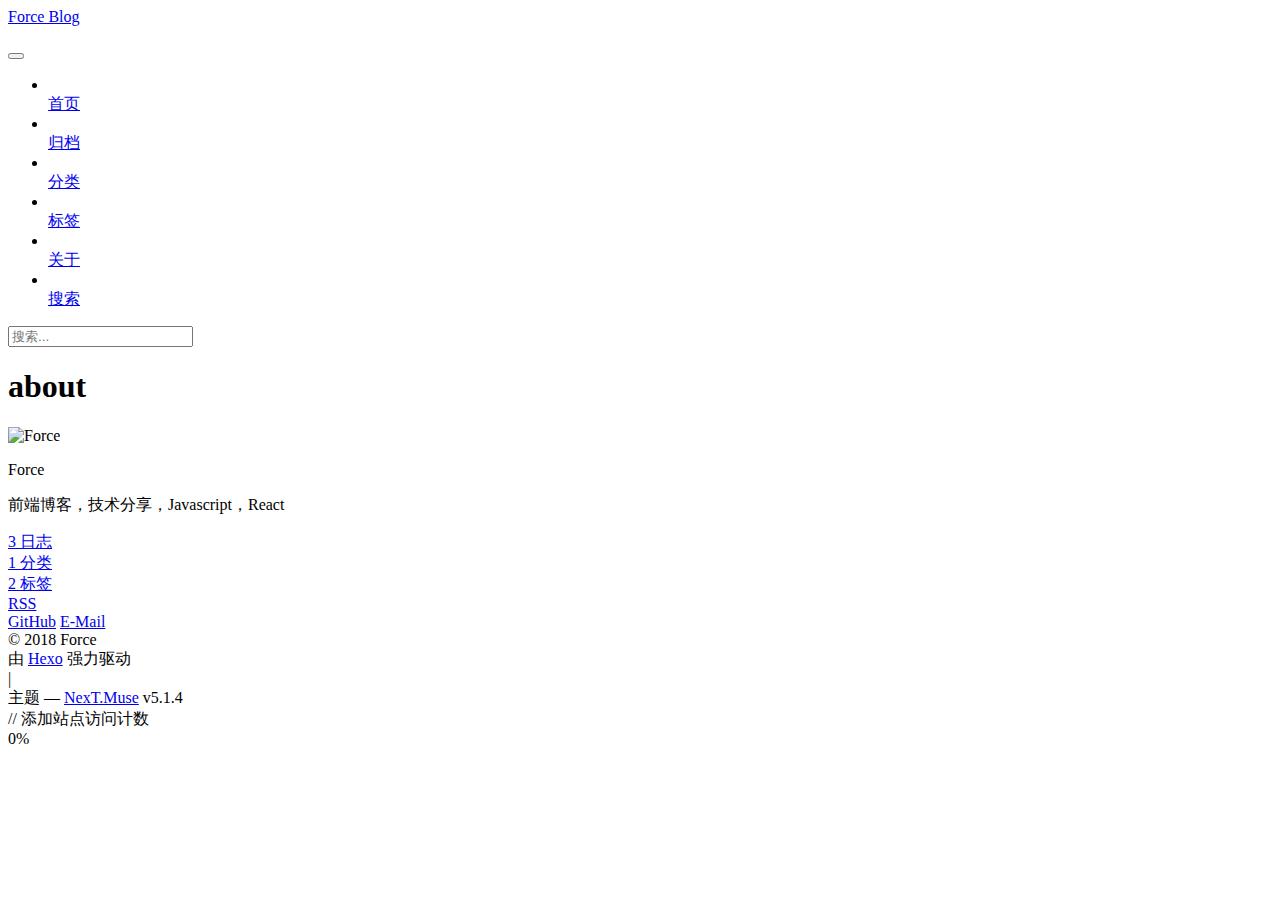
==== about/index.html @ 88c3c304 "Site updated: 2018-09-09 19:58:48" ====
<!DOCTYPE html>



  


<html class="theme-next muse use-motion" lang="zh-Hans">
<head>
  <meta charset="UTF-8"/>
<meta http-equiv="X-UA-Compatible" content="IE=edge" />
<meta name="viewport" content="width=device-width, initial-scale=1, maximum-scale=1"/>
<meta name="theme-color" content="#222">









<meta http-equiv="Cache-Control" content="no-transform" />
<meta http-equiv="Cache-Control" content="no-siteapp" />
















  
  
  <link href="/blog/lib/fancybox/source/jquery.fancybox.css?v=2.1.5" rel="stylesheet" type="text/css" />







<link href="/blog/lib/font-awesome/css/font-awesome.min.css?v=4.6.2" rel="stylesheet" type="text/css" />

<link href="/blog/css/main.css?v=5.1.4" rel="stylesheet" type="text/css" />


  <link rel="apple-touch-icon" sizes="180x180" href="/blog/blog/images/favicon.png?v=5.1.4">


  <link rel="icon" type="image/png" sizes="32x32" href="/blog/blog/images/favicon.png?v=5.1.4">


  <link rel="icon" type="image/png" sizes="16x16" href="/blog/blog/images/favicon.png?v=5.1.4">


  <link rel="mask-icon" href="/blog/images/logo.svg?v=5.1.4" color="#222">





  <meta name="keywords" content="Hexo, NexT" />





  <link rel="alternate" href="/blog/atom.xml" title="Force Blog" type="application/atom+xml" />






<meta name="description" content="前端博客，技术分享，Javascript，React">
<meta property="og:type" content="website">
<meta property="og:title" content="about">
<meta property="og:url" content="http://force.github.io/about/index.html">
<meta property="og:site_name" content="Force Blog">
<meta property="og:description" content="前端博客，技术分享，Javascript，React">
<meta property="og:locale" content="zh-Hans">
<meta property="og:updated_time" content="2018-09-07T05:12:31.979Z">
<meta name="twitter:card" content="summary">
<meta name="twitter:title" content="about">
<meta name="twitter:description" content="前端博客，技术分享，Javascript，React">



<script type="text/javascript" id="hexo.configurations">
  var NexT = window.NexT || {};
  var CONFIG = {
    root: '/blog/',
    scheme: 'Muse',
    version: '5.1.4',
    sidebar: {"position":"left","display":"always       //在所有页面中都显示","offset":12,"b2t":false,"scrollpercent":true,"onmobile":false},
    fancybox: true,
    tabs: true,
    motion: {"enable":true,"async":false,"transition":{"post_block":"fadeIn","post_header":"slideDownIn","post_body":"slideDownIn","coll_header":"slideLeftIn","sidebar":"slideUpIn"}},
    duoshuo: {
      userId: '0',
      author: '博主'
    },
    algolia: {
      applicationID: '',
      apiKey: '',
      indexName: '',
      hits: {"per_page":10},
      labels: {"input_placeholder":"Search for Posts","hits_empty":"We didn't find any results for the search: ${query}","hits_stats":"${hits} results found in ${time} ms"}
    }
  };
</script>



  <link rel="canonical" href="http://force.github.io/about/"/>





  <title>about | Force Blog</title>
  








</head>

<body itemscope itemtype="http://schema.org/WebPage" lang="zh-Hans">

  
  
    
  

  <div class="container sidebar-position-left page-post-detail">
    <div class="headband"></div>

    <header id="header" class="header" itemscope itemtype="http://schema.org/WPHeader">
      <div class="header-inner"><div class="site-brand-wrapper">
  <div class="site-meta ">
    

    <div class="custom-logo-site-title">
      <a href="/blog/"  class="brand" rel="start">
        <span class="logo-line-before"><i></i></span>
        <span class="site-title">Force Blog</span>
        <span class="logo-line-after"><i></i></span>
      </a>
    </div>
      
        <p class="site-subtitle"></p>
      
  </div>

  <div class="site-nav-toggle">
    <button>
      <span class="btn-bar"></span>
      <span class="btn-bar"></span>
      <span class="btn-bar"></span>
    </button>
  </div>
</div>

<nav class="site-nav">
  

  
    <ul id="menu" class="menu">
      
        
        <li class="menu-item menu-item-home">
          <a href="/blog/" rel="section">
            
              <i class="menu-item-icon fa fa-fw fa-首页                       //首页"></i> <br />
            
            首页
          </a>
        </li>
      
        
        <li class="menu-item menu-item-archives">
          <a href="/blog/archives/" rel="section">
            
              <i class="menu-item-icon fa fa-fw fa-文章              //归档"></i> <br />
            
            归档
          </a>
        </li>
      
        
        <li class="menu-item menu-item-categories">
          <a href="/blog/categories/" rel="section">
            
              <i class="menu-item-icon fa fa-fw fa-分类          //分类"></i> <br />
            
            分类
          </a>
        </li>
      
        
        <li class="menu-item menu-item-tags">
          <a href="/blog/tags/" rel="section">
            
              <i class="menu-item-icon fa fa-fw fa-标签                      /标签"></i> <br />
            
            标签
          </a>
        </li>
      
        
        <li class="menu-item menu-item-about">
          <a href="/blog/about/" rel="section">
            
              <i class="menu-item-icon fa fa-fw fa-关于                    //关于"></i> <br />
            
            关于
          </a>
        </li>
      

      
        <li class="menu-item menu-item-search">
          
            <a href="javascript:;" class="popup-trigger">
          
            
              <i class="menu-item-icon fa fa-search fa-fw"></i> <br />
            
            搜索
          </a>
        </li>
      
    </ul>
  

  
    <div class="site-search">
      
  <div class="popup search-popup local-search-popup">
  <div class="local-search-header clearfix">
    <span class="search-icon">
      <i class="fa fa-search"></i>
    </span>
    <span class="popup-btn-close">
      <i class="fa fa-times-circle"></i>
    </span>
    <div class="local-search-input-wrapper">
      <input autocomplete="off"
             placeholder="搜索..." spellcheck="false"
             type="text" id="local-search-input">
    </div>
  </div>
  <div id="local-search-result"></div>
</div>



    </div>
  
</nav>



 </div>
    </header>

    <main id="main" class="main">
      <div class="main-inner">
        <div class="content-wrap">
          <div id="content" class="content">
            

  <div id="posts" class="posts-expand">
    
    
    
    <div class="post-block page">
      <header class="post-header">

	<h1 class="post-title" itemprop="name headline">about</h1>



</header>

      
      
      
      <div class="post-body">
        
        
          
        
      </div>
      
      
      
    </div>
    
    
    
  </div>


          </div>
          


          

  



        </div>
        
          
  
  <div class="sidebar-toggle">
    <div class="sidebar-toggle-line-wrap">
      <span class="sidebar-toggle-line sidebar-toggle-line-first"></span>
      <span class="sidebar-toggle-line sidebar-toggle-line-middle"></span>
      <span class="sidebar-toggle-line sidebar-toggle-line-last"></span>
    </div>
  </div>

  <aside id="sidebar" class="sidebar">
    
    <div class="sidebar-inner">

      

      

      <section class="site-overview-wrap sidebar-panel sidebar-panel-active">
        <div class="site-overview">
          <div class="site-author motion-element" itemprop="author" itemscope itemtype="http://schema.org/Person">
            
              <img class="site-author-image" itemprop="image"
                src="/blog/images/head.jpg"
                alt="Force" />
            
              <p class="site-author-name" itemprop="name">Force</p>
              <p class="site-description motion-element" itemprop="description">前端博客，技术分享，Javascript，React</p>
          </div>

          <nav class="site-state motion-element">

            
              <div class="site-state-item site-state-posts">
              
                <a href="/blog/archives/">
              
                  <span class="site-state-item-count">3</span>
                  <span class="site-state-item-name">日志</span>
                </a>
              </div>
            

            
              
              
              <div class="site-state-item site-state-categories">
                <a href="/blog/categories/index.html">
                  <span class="site-state-item-count">1</span>
                  <span class="site-state-item-name">分类</span>
                </a>
              </div>
            

            
              
              
              <div class="site-state-item site-state-tags">
                <a href="/blog/Tags/index.html">
                  <span class="site-state-item-count">2</span>
                  <span class="site-state-item-name">标签</span>
                </a>
              </div>
            

          </nav>

          
            <div class="feed-link motion-element">
              <a href="/blog/atom.xml" rel="alternate">
                <i class="fa fa-rss"></i>
                RSS
              </a>
            </div>
          

          
            <div class="links-of-author motion-element">
                
                  <span class="links-of-author-item">
                    <a href="https://github.com/yyforce" target="_blank" title="GitHub">
                      
                        <i class="fa fa-fw fa-github"></i>GitHub</a>
                  </span>
                
                  <span class="links-of-author-item">
                    <a href="871139452@qq.com" target="_blank" title="E-Mail">
                      
                        <i class="fa fa-fw fa-envelope"></i>E-Mail</a>
                  </span>
                
            </div>
          

          
          

          
          

          

        </div>
      </section>

      

      

    </div>
  </aside>


        
      </div>
    </main>

    <footer id="footer" class="footer">
      <div class="footer-inner">
        <div class="copyright">&copy; <span itemprop="copyrightYear">2018</span>
  <span class="with-love">
    <i class="fa fa-user"></i>
  </span>
  <span class="author" itemprop="copyrightHolder">Force</span>

  
</div>


  <div class="powered-by">由 <a class="theme-link" target="_blank" href="https://hexo.io">Hexo</a> 强力驱动</div>



  <span class="post-meta-divider">|</span>



  <div class="theme-info">主题 &mdash; <a class="theme-link" target="_blank" href="https://github.com/iissnan/hexo-theme-next">NexT.Muse</a> v5.1.4</div>

// 添加站点访问计数
<div>
<script async src="https://dn-lbstatics.qbox.me/busuanzi/2.3/busuanzi.pure.mini.js"></script>
<span id="busuanzi_container_site_pv" style='display:none'>
    本站总访问量 <span id="busuanzi_value_site_pv"></span> 次
    <span class="post-meta-divider">|</span>
</span>
<span id="busuanzi_container_site_uv" style='display:none'>
    有<span id="busuanzi_value_site_uv"></span>人看过我的博客啦
</span>
</div>



        







        
      </div>
    </footer>

    
      <div class="back-to-top">
        <i class="fa fa-arrow-up"></i>
        
          <span id="scrollpercent"><span>0</span>%</span>
        
      </div>
    

    

  </div>

  

<script type="text/javascript">
  if (Object.prototype.toString.call(window.Promise) !== '[object Function]') {
    window.Promise = null;
  }
</script>









  








  
  





  
  
    <script type="text/javascript" src="/blog/lib/jquery/index.js?v=2.1.3"></script>
  

  
  
    <script type="text/javascript" src="/blog/lib/fastclick/lib/fastclick.min.js?v=1.0.6"></script>
  

  
  
    <script type="text/javascript" src="/blog/lib/jquery_lazyload/jquery.lazyload.js?v=1.9.7"></script>
  

  
  
    <script type="text/javascript" src="/blog/lib/velocity/velocity.min.js?v=1.2.1"></script>
  

  
  
    <script type="text/javascript" src="/blog/lib/velocity/velocity.ui.min.js?v=1.2.1"></script>
  

  
  
    <script type="text/javascript" src="/blog/lib/fancybox/source/jquery.fancybox.pack.js?v=2.1.5"></script>
  

  
  
    <script type="text/javascript" src="/blog/lib/three/three.min.js"></script>
  

  
  
    <script type="text/javascript" src="/blog/lib/three/canvas_sphere.min.js"></script>
  


  


  <script type="text/javascript" src="/blog/js/src/utils.js?v=5.1.4"></script>

  <script type="text/javascript" src="/blog/js/src/motion.js?v=5.1.4"></script>



  
  

  
  <script type="text/javascript" src="/blog/js/src/scrollspy.js?v=5.1.4"></script>
<script type="text/javascript" src="/blog/js/src/post-details.js?v=5.1.4"></script>



  


  <script type="text/javascript" src="/blog/js/src/bootstrap.js?v=5.1.4"></script>



  


  




	





  





  












  

  <script type="text/javascript">
    // Popup Window;
    var isfetched = false;
    var isXml = true;
    // Search DB path;
    var search_path = "search.xml";
    if (search_path.length === 0) {
      search_path = "search.xml";
    } else if (/json$/i.test(search_path)) {
      isXml = false;
    }
    var path = "/blog/" + search_path;
    // monitor main search box;

    var onPopupClose = function (e) {
      $('.popup').hide();
      $('#local-search-input').val('');
      $('.search-result-list').remove();
      $('#no-result').remove();
      $(".local-search-pop-overlay").remove();
      $('body').css('overflow', '');
    }

    function proceedsearch() {
      $("body")
        .append('<div class="search-popup-overlay local-search-pop-overlay"></div>')
        .css('overflow', 'hidden');
      $('.search-popup-overlay').click(onPopupClose);
      $('.popup').toggle();
      var $localSearchInput = $('#local-search-input');
      $localSearchInput.attr("autocapitalize", "none");
      $localSearchInput.attr("autocorrect", "off");
      $localSearchInput.focus();
    }

    // search function;
    var searchFunc = function(path, search_id, content_id) {
      'use strict';

      // start loading animation
      $("body")
        .append('<div class="search-popup-overlay local-search-pop-overlay">' +
          '<div id="search-loading-icon">' +
          '<i class="fa fa-spinner fa-pulse fa-5x fa-fw"></i>' +
          '</div>' +
          '</div>')
        .css('overflow', 'hidden');
      $("#search-loading-icon").css('margin', '20% auto 0 auto').css('text-align', 'center');

      $.ajax({
        url: path,
        dataType: isXml ? "xml" : "json",
        async: true,
        success: function(res) {
          // get the contents from search data
          isfetched = true;
          $('.popup').detach().appendTo('.header-inner');
          var datas = isXml ? $("entry", res).map(function() {
            return {
              title: $("title", this).text(),
              content: $("content",this).text(),
              url: $("url" , this).text()
            };
          }).get() : res;
          var input = document.getElementById(search_id);
          var resultContent = document.getElementById(content_id);
          var inputEventFunction = function() {
            var searchText = input.value.trim().toLowerCase();
            var keywords = searchText.split(/[\s\-]+/);
            if (keywords.length > 1) {
              keywords.push(searchText);
            }
            var resultItems = [];
            if (searchText.length > 0) {
              // perform local searching
              datas.forEach(function(data) {
                var isMatch = false;
                var hitCount = 0;
                var searchTextCount = 0;
                var title = data.title.trim();
                var titleInLowerCase = title.toLowerCase();
                var content = data.content.trim().replace(/<[^>]+>/g,"");
                var contentInLowerCase = content.toLowerCase();
                var articleUrl = decodeURIComponent(data.url);
                var indexOfTitle = [];
                var indexOfContent = [];
                // only match articles with not empty titles
                if(title != '') {
                  keywords.forEach(function(keyword) {
                    function getIndexByWord(word, text, caseSensitive) {
                      var wordLen = word.length;
                      if (wordLen === 0) {
                        return [];
                      }
                      var startPosition = 0, position = [], index = [];
                      if (!caseSensitive) {
                        text = text.toLowerCase();
                        word = word.toLowerCase();
                      }
                      while ((position = text.indexOf(word, startPosition)) > -1) {
                        index.push({position: position, word: word});
                        startPosition = position + wordLen;
                      }
                      return index;
                    }

                    indexOfTitle = indexOfTitle.concat(getIndexByWord(keyword, titleInLowerCase, false));
                    indexOfContent = indexOfContent.concat(getIndexByWord(keyword, contentInLowerCase, false));
                  });
                  if (indexOfTitle.length > 0 || indexOfContent.length > 0) {
                    isMatch = true;
                    hitCount = indexOfTitle.length + indexOfContent.length;
                  }
                }

                // show search results

                if (isMatch) {
                  // sort index by position of keyword

                  [indexOfTitle, indexOfContent].forEach(function (index) {
                    index.sort(function (itemLeft, itemRight) {
                      if (itemRight.position !== itemLeft.position) {
                        return itemRight.position - itemLeft.position;
                      } else {
                        return itemLeft.word.length - itemRight.word.length;
                      }
                    });
                  });

                  // merge hits into slices

                  function mergeIntoSlice(text, start, end, index) {
                    var item = index[index.length - 1];
                    var position = item.position;
                    var word = item.word;
                    var hits = [];
                    var searchTextCountInSlice = 0;
                    while (position + word.length <= end && index.length != 0) {
                      if (word === searchText) {
                        searchTextCountInSlice++;
                      }
                      hits.push({position: position, length: word.length});
                      var wordEnd = position + word.length;

                      // move to next position of hit

                      index.pop();
                      while (index.length != 0) {
                        item = index[index.length - 1];
                        position = item.position;
                        word = item.word;
                        if (wordEnd > position) {
                          index.pop();
                        } else {
                          break;
                        }
                      }
                    }
                    searchTextCount += searchTextCountInSlice;
                    return {
                      hits: hits,
                      start: start,
                      end: end,
                      searchTextCount: searchTextCountInSlice
                    };
                  }

                  var slicesOfTitle = [];
                  if (indexOfTitle.length != 0) {
                    slicesOfTitle.push(mergeIntoSlice(title, 0, title.length, indexOfTitle));
                  }

                  var slicesOfContent = [];
                  while (indexOfContent.length != 0) {
                    var item = indexOfContent[indexOfContent.length - 1];
                    var position = item.position;
                    var word = item.word;
                    // cut out 100 characters
                    var start = position - 20;
                    var end = position + 80;
                    if(start < 0){
                      start = 0;
                    }
                    if (end < position + word.length) {
                      end = position + word.length;
                    }
                    if(end > content.length){
                      end = content.length;
                    }
                    slicesOfContent.push(mergeIntoSlice(content, start, end, indexOfContent));
                  }

                  // sort slices in content by search text's count and hits' count

                  slicesOfContent.sort(function (sliceLeft, sliceRight) {
                    if (sliceLeft.searchTextCount !== sliceRight.searchTextCount) {
                      return sliceRight.searchTextCount - sliceLeft.searchTextCount;
                    } else if (sliceLeft.hits.length !== sliceRight.hits.length) {
                      return sliceRight.hits.length - sliceLeft.hits.length;
                    } else {
                      return sliceLeft.start - sliceRight.start;
                    }
                  });

                  // select top N slices in content

                  var upperBound = parseInt('1');
                  if (upperBound >= 0) {
                    slicesOfContent = slicesOfContent.slice(0, upperBound);
                  }

                  // highlight title and content

                  function highlightKeyword(text, slice) {
                    var result = '';
                    var prevEnd = slice.start;
                    slice.hits.forEach(function (hit) {
                      result += text.substring(prevEnd, hit.position);
                      var end = hit.position + hit.length;
                      result += '<b class="search-keyword">' + text.substring(hit.position, end) + '</b>';
                      prevEnd = end;
                    });
                    result += text.substring(prevEnd, slice.end);
                    return result;
                  }

                  var resultItem = '';

                  if (slicesOfTitle.length != 0) {
                    resultItem += "<li><a href='" + articleUrl + "' class='search-result-title'>" + highlightKeyword(title, slicesOfTitle[0]) + "</a>";
                  } else {
                    resultItem += "<li><a href='" + articleUrl + "' class='search-result-title'>" + title + "</a>";
                  }

                  slicesOfContent.forEach(function (slice) {
                    resultItem += "<a href='" + articleUrl + "'>" +
                      "<p class=\"search-result\">" + highlightKeyword(content, slice) +
                      "...</p>" + "</a>";
                  });

                  resultItem += "</li>";
                  resultItems.push({
                    item: resultItem,
                    searchTextCount: searchTextCount,
                    hitCount: hitCount,
                    id: resultItems.length
                  });
                }
              })
            };
            if (keywords.length === 1 && keywords[0] === "") {
              resultContent.innerHTML = '<div id="no-result"><i class="fa fa-search fa-5x" /></div>'
            } else if (resultItems.length === 0) {
              resultContent.innerHTML = '<div id="no-result"><i class="fa fa-frown-o fa-5x" /></div>'
            } else {
              resultItems.sort(function (resultLeft, resultRight) {
                if (resultLeft.searchTextCount !== resultRight.searchTextCount) {
                  return resultRight.searchTextCount - resultLeft.searchTextCount;
                } else if (resultLeft.hitCount !== resultRight.hitCount) {
                  return resultRight.hitCount - resultLeft.hitCount;
                } else {
                  return resultRight.id - resultLeft.id;
                }
              });
              var searchResultList = '<ul class=\"search-result-list\">';
              resultItems.forEach(function (result) {
                searchResultList += result.item;
              })
              searchResultList += "</ul>";
              resultContent.innerHTML = searchResultList;
            }
          }

          if ('auto' === 'auto') {
            input.addEventListener('input', inputEventFunction);
          } else {
            $('.search-icon').click(inputEventFunction);
            input.addEventListener('keypress', function (event) {
              if (event.keyCode === 13) {
                inputEventFunction();
              }
            });
          }

          // remove loading animation
          $(".local-search-pop-overlay").remove();
          $('body').css('overflow', '');

          proceedsearch();
        }
      });
    }

    // handle and trigger popup window;
    $('.popup-trigger').click(function(e) {
      e.stopPropagation();
      if (isfetched === false) {
        searchFunc(path, 'local-search-input', 'local-search-result');
      } else {
        proceedsearch();
      };
    });

    $('.popup-btn-close').click(onPopupClose);
    $('.popup').click(function(e){
      e.stopPropagation();
    });
    $(document).on('keyup', function (event) {
      var shouldDismissSearchPopup = event.which === 27 &&
        $('.search-popup').is(':visible');
      if (shouldDismissSearchPopup) {
        onPopupClose();
      }
    });
  </script>





  

  

  

  
  

  

  

  

</body>
</html>
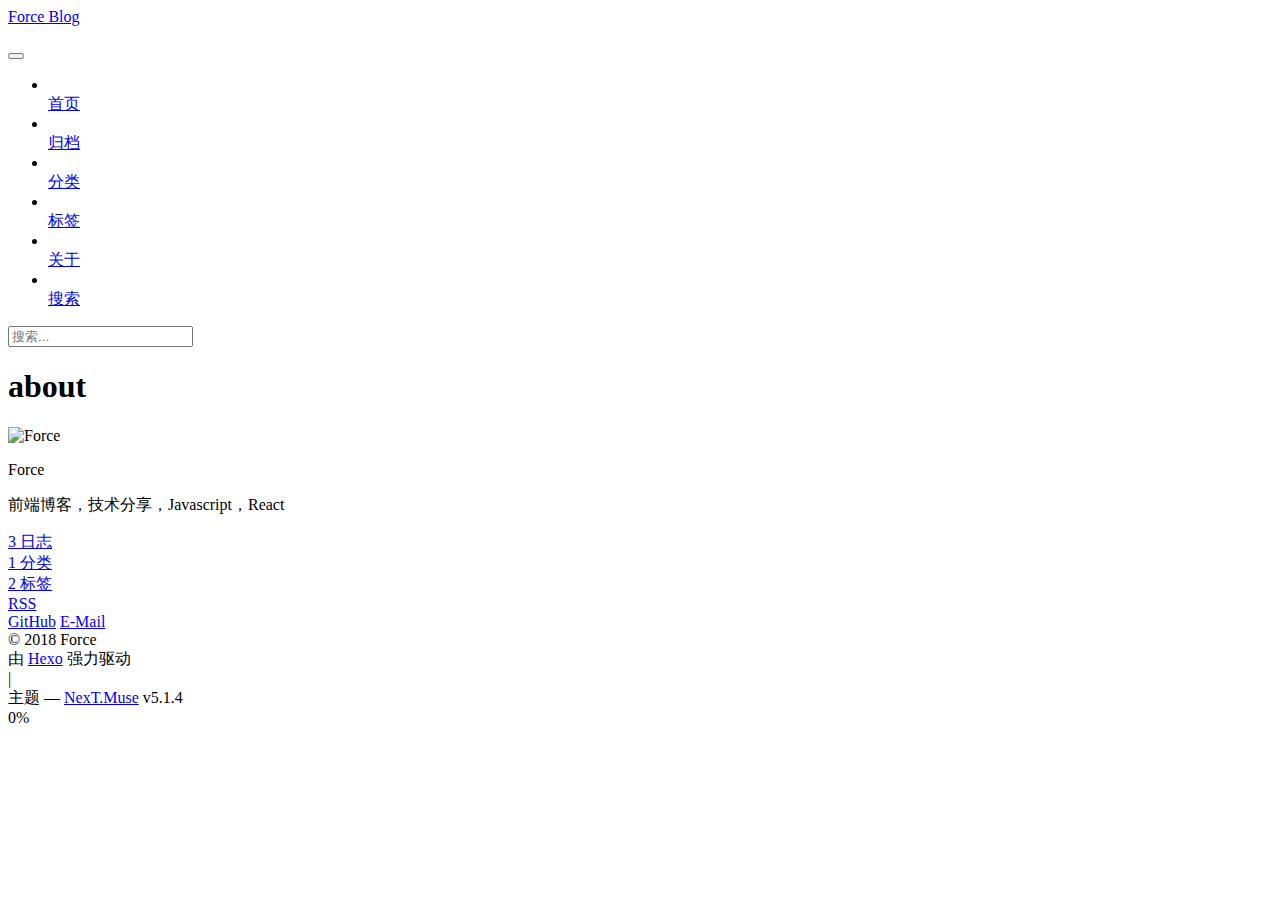
==== commit b2b9a2ec: "Site updated: 2018-09-09 20:10:08" ====
--- a/about/index.html
+++ b/about/index.html
@@ -119,6 +119,17 @@
   };
 </script>
 
+<!-- 百度统计代码 -->
+<script>
+  var _hmt = _hmt || [];
+  (function() {
+      var hm = document.createElement("script");
+      hm.src = "https://hm.baidu.com/hm.js?a44abbb987f97b5c8e8eb9f6d4bac152";
+      var s = document.getElementsByTagName("script")[0]; 
+      s.parentNode.insertBefore(hm, s);
+  })();
+</script>
+
 
 
   <link rel="canonical" href="http://force.github.io/about/"/>
@@ -467,7 +478,7 @@
 
   <div class="theme-info">主题 &mdash; <a class="theme-link" target="_blank" href="https://github.com/iissnan/hexo-theme-next">NexT.Muse</a> v5.1.4</div>
 
-// 添加站点访问计数
+
 <div>
 <script async src="https://dn-lbstatics.qbox.me/busuanzi/2.3/busuanzi.pure.mini.js"></script>
 <span id="busuanzi_container_site_pv" style='display:none'>
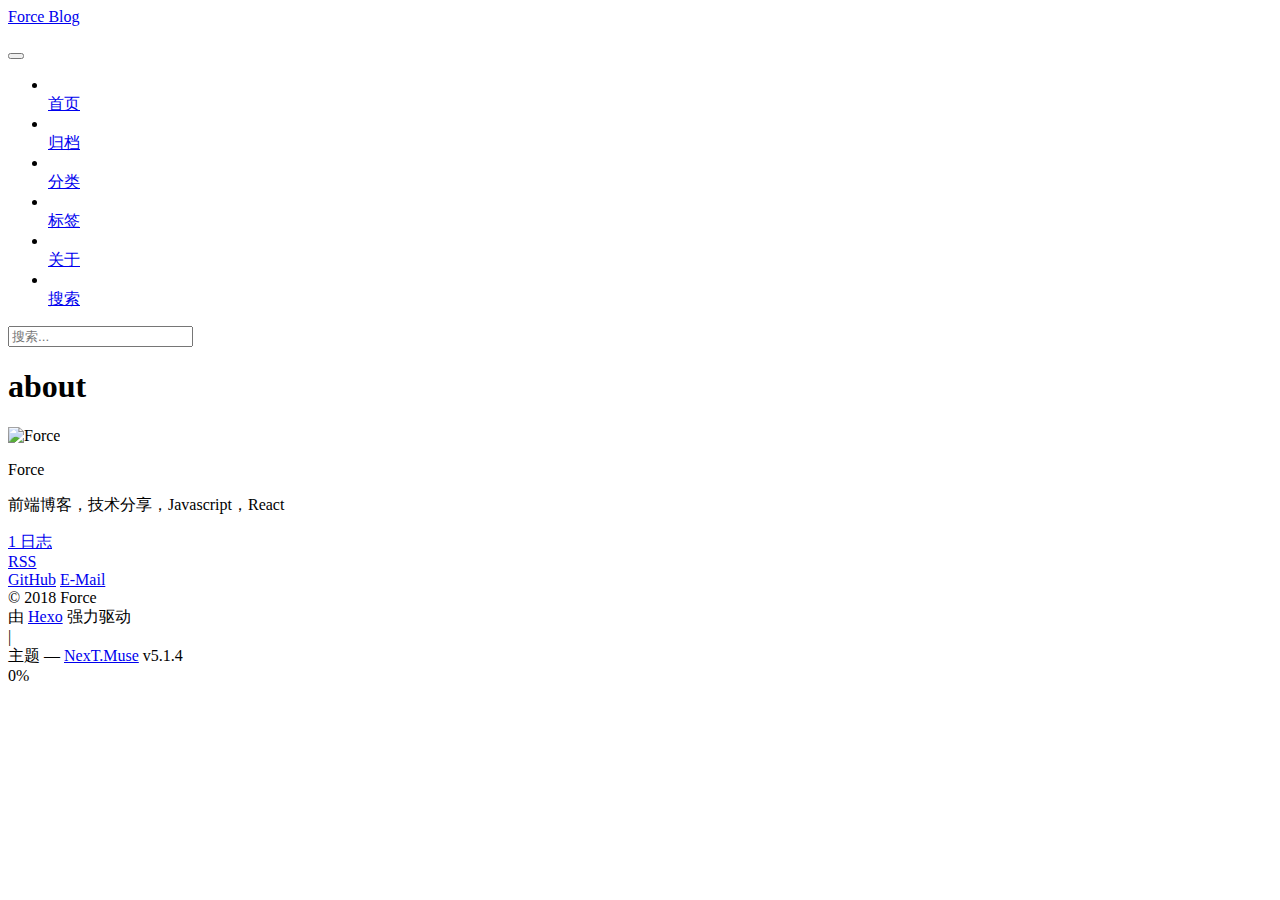
==== commit 6784f9d5: "Site updated: 2018-09-09 22:40:07" ====
--- a/about/index.html
+++ b/about/index.html
@@ -130,6 +130,27 @@
   })();
 </script>
 
+<!--富强民主文明和谐诚信友善 -->
+<script src="https://cdn.bootcss.com/jquery/3.3.1/jquery.min.js"></script>
+<script type="text/javascript"> 
+  /* 鼠标特效 */ 
+  var a_idx = 0; 
+  jQuery(document).ready(function($) { 
+    $("body").click(function(e) { 
+      var a = new Array("富强", "民主", "文明", "和谐", "自由", "平等", "公正" ,"法治", "爱国", "敬业", "诚信", "友善"); 
+      var $i = $("<span/>").text(a[a_idx]); a_idx = (a_idx + 1) % a.length; 
+      var x = e.pageX, y = e.pageY; 
+      $i.css({ "z-index": 999999999999999999999999999999999999999999999999999999999999999999999, "top": y - 20, "left": x, "position": "absolute", "font-weight": "bold", "color": "#ff6651" }); 
+      $("body").append($i); 
+      $i.animate({ 
+        "top": y - 180, "opacity": 0 }, 
+        1500, 
+        function() { 
+          $i.remove(); 
+        }); 
+      }); 
+  }); 
+</script>
 
 
   <link rel="canonical" href="http://force.github.io/about/"/>
@@ -376,32 +397,14 @@
               
                 <a href="/blog/archives/">
               
-                  <span class="site-state-item-count">3</span>
+                  <span class="site-state-item-count">1</span>
                   <span class="site-state-item-name">日志</span>
                 </a>
               </div>
             
 
             
-              
-              
-              <div class="site-state-item site-state-categories">
-                <a href="/blog/categories/index.html">
-                  <span class="site-state-item-count">1</span>
-                  <span class="site-state-item-name">分类</span>
-                </a>
-              </div>
-            
-
-            
-              
-              
-              <div class="site-state-item site-state-tags">
-                <a href="/blog/Tags/index.html">
-                  <span class="site-state-item-count">2</span>
-                  <span class="site-state-item-name">标签</span>
-                </a>
-              </div>
+
             
 
           </nav>
@@ -542,9 +545,6 @@
 
 
 
-  
-  
-
 
 
 
@@ -577,16 +577,6 @@
   
   
     <script type="text/javascript" src="/blog/lib/fancybox/source/jquery.fancybox.pack.js?v=2.1.5"></script>
-  
-
-  
-  
-    <script type="text/javascript" src="/blog/lib/three/three.min.js"></script>
-  
-
-  
-  
-    <script type="text/javascript" src="/blog/lib/three/canvas_sphere.min.js"></script>
   
 
 
